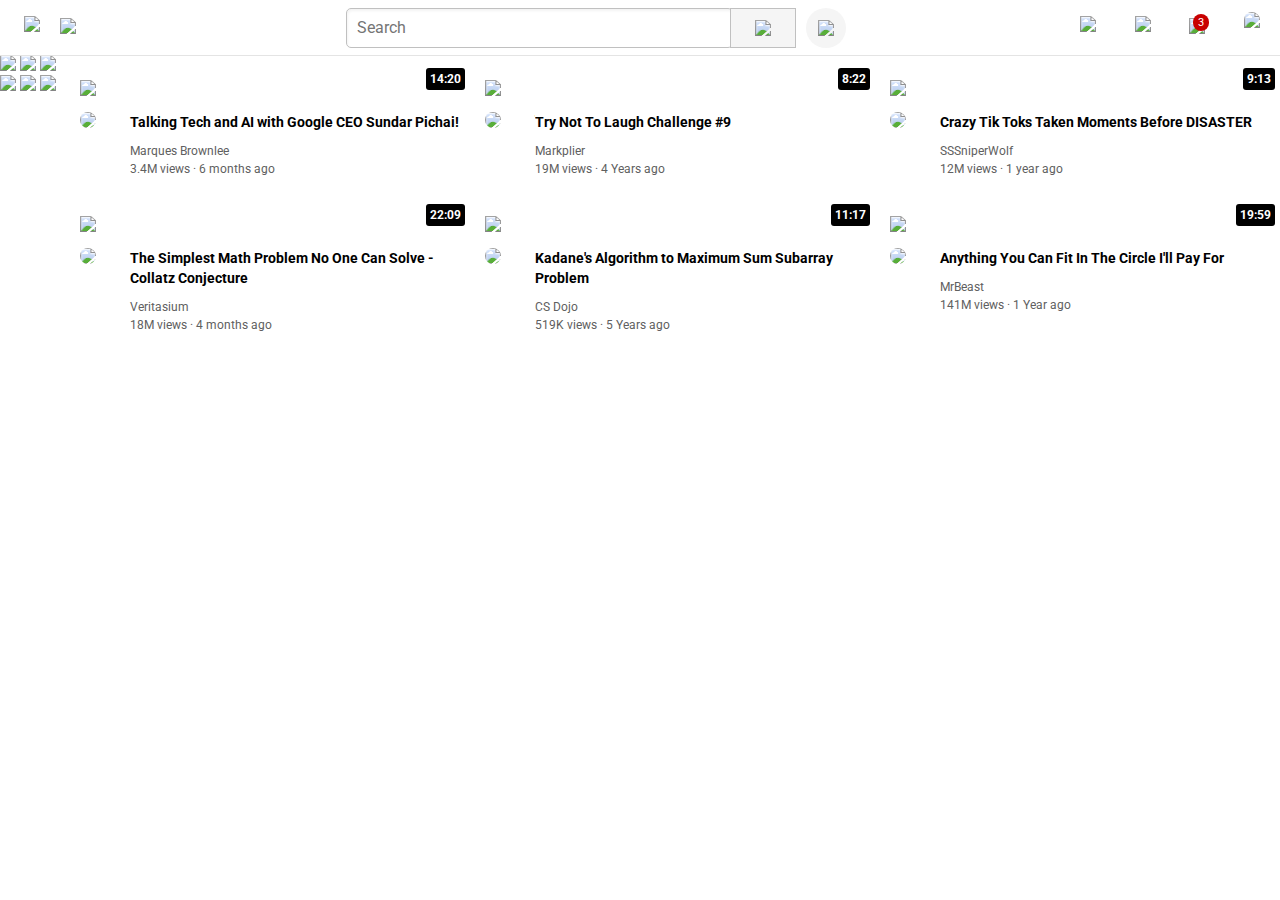
==== index.html @ 5246a758 "Worked on the positioning" ====
<!DOCTYPE html>
<html lang="en">
<head>
    <meta charset="UTF-8">
    <meta name="viewport" content="width=device-width, initial-scale=1.0">
    <title>Youtube.com</title>

    <link rel="preconnect" href="https://fonts.googleapis.com">
    <link rel="preconnect" href="https://fonts.gstatic.com" crossorigin>
    <link href="https://fonts.googleapis.com/css2?family=Roboto:ital,wght@0,100;0,300;0,400;0,500;0,700;0,900;1,100;1,300;1,400;1,500;1,700;1,900&display=swap" rel="stylesheet">
    <link rel="stylesheet" href="style.css">
</head>
<body>
    <div class="header">
        <div class="left-section">
            <img class="hamburger-menu" src="/Icons/hamburger-menu.svg">
            <img class="youtube-logo" src="/Icons/youtube-logo.svg">
        </div>
        <div class="middle-section">
            <input class="search-bar" type="text" placeholder="Search">
            <button class="search-button">
                <img class="search-icon" src="Icons/search.svg">
            </button>
            <button class="voice-search-button">
                <img class="voice-search-icon" src="Icons/voice-search-icon.svg">
            </button>
        </div>
        <div class="right-section">
            <img class="upload-icons" src="Icons/upload.svg">
            <img class="youtube-apps-icons" src="Icons/youtube-apps.svg">
            <div class="notifications-icons-container">
                <img class="notifications-icons" src="Icons/notifications.svg">
                <div class="notification-count">
                    3
                </div>
            </div>
            <img class="current-user-picture" src="Pictures/my-channel.jpeg">
        </div>
    </div>
    <div class="sidebar">
        <img class="home-icons" src="Icons/home.svg">
        <img class="explore-icons" src="Icons/explore.svg">
        <img class="subscriptions-icons" src="Icons/subscriptions.svg">
        <img class="originals-icons" src="Icons/originals.svg">
        <img class="youtube-music-icons" src="Icons/youtube-music.svg">
        <img class="library-icons" src="Icons/library.svg">
    </div>

    <div class="video-grid">
        <div class="video-preview">
            <div class="thumbnail-row">
                <img class="thumbnail" src="/Pictures/thumbnail-1.webp">            
                <div class="video-time">
                    14:20
                </div>
            </div>
            <div class="video-info-grid">
                <div class="channel-picture">
                    <img class="profile-picture" src="/Pictures/channel-1.jpeg">
                </div>
                <div class="video-info">
                    <div>
                        <p class="video-title">
                            Talking Tech and AI with Google CEO Sundar Pichai!
                        </p>
                    </div>
                    <div>
                        <p class="video-author">
                            Marques Brownlee
                        </p>
                    </div>
                    <div>
                        <p class="video-stats">
                            3.4M views &middot; 6 months ago
                        </p>
                    </div>
                </div>
            </div>
        </div>

        <div class="video-preview">
            <div class="thumbnail-row">
                <img class="thumbnail" src="/Pictures/thumbnail-2.webp">            
                <div class="video-time">
                    8:22
                </div>
            </div>
            <div class="video-info-grid">
                <div class="channel-picture">
                    <img class="profile-picture" src="/Pictures/channel-2.jpeg">
                </div>
                <div class="video-info">
                    <div>
                        <p class="video-title">
                            Try Not To Laugh Challenge #9
                        </p>
                    </div>
                    <div>
                        <p class="video-author">
                            Markplier
                        </p>
                    </div>
                    <div>
                        <p class="video-stats">
                            19M views &middot; 4 Years ago
                        </p>
                    </div>
                </div>
            </div>
        </div>

        <div class="video-preview">
            <div class="thumbnail-row">
                <img class="thumbnail" src="/Pictures/thumbnail-3.webp">            
                <div class="video-time">
                    9:13
                </div>
            </div>
            <div class="video-info-grid">
                <div class="channel-picture">
                    <img class="profile-picture" src="/Pictures/channel-3.jpeg">
                </div>
                <div class="video-info">
                    <div>
                        <p class="video-title">
                            Crazy Tik Toks Taken Moments Before DISASTER
                        </p>
                    </div>
                    <div>
                        <p class="video-author">
                            SSSniperWolf
                        </p>
                    </div>
                    <div>
                        <p class="video-stats">
                            12M views &middot; 1 year ago
                        </p>
                    </div>
                </div>
            </div>
        </div>

        <div class="video-preview">
            <div class="thumbnail-row">
                <img class="thumbnail" src="/Pictures/thumbnail-4.webp">            
                <div class="video-time">
                    22:09
                </div>
            </div>
            <div class="video-info-grid">
                <div class="channel-picture">
                    <img class="profile-picture" src="/Pictures/channel-4.jpeg">
                </div>
                <div class="video-info">
                    <div>
                        <p class="video-title">
                            The Simplest Math Problem No One Can Solve - Collatz Conjecture
                        </p>
                    </div>
                    <div>
                        <p class="video-author">
                            Veritasium
                        </p>
                    </div>
                    <div>
                        <p class="video-stats">
                            18M views &middot; 4 months ago
                        </p>
                    </div>
                </div>
            </div>
        </div>

        <div class="video-preview">
            <div class="thumbnail-row">
                <img class="thumbnail" src="/Pictures/thumbnail-5.webp">            
                <div class="video-time">
                    11:17
                </div>
            </div>
            <div class="video-info-grid">
                <div class="channel-picture">
                    <img class="profile-picture" src="/Pictures/channel-5.jpeg">
                </div>
                <div class="video-info">
                    <div>
                        <p class="video-title">
                            Kadane's Algorithm to Maximum Sum Subarray Problem
                        </p>
                    </div>
                    <div>
                        <p class="video-author">
                            CS Dojo
                        </p>
                    </div>
                    <div>
                        <p class="video-stats">
                            519K views &middot; 5 Years ago
                        </p>
                    </div>
                </div>
            </div>
        </div>

        <div class="video-preview">
            <div class="thumbnail-row">
                <img class="thumbnail" src="/Pictures/thumbnail-6.webp">            
                <div class="video-time">
                    19:59
                </div>
            </div>
            <div class="video-info-grid">
                <div class="channel-picture">
                    <img class="profile-picture" src="/Pictures/channel-6.jpeg">
                </div>
                <div class="video-info">
                    <div>
                        <p class="video-title">
                            Anything You Can Fit In The Circle I'll Pay For
                        </p>
                    </div>
                    <div>
                        <p class="video-author">
                            MrBeast
                        </p>
                    </div>
                    <div>
                        <p class="video-stats">
                            141M views &middot; 1 Year ago
                        </p>
                    </div>
                </div>
            </div>
        </div>
    </div>
</body>
</html>
---- style.css ----
p{
    font-family: Roboto, Arial, Helvetica, sans-serif;
    margin-top: 0;
    margin-bottom: 0;
}

body{
    margin: 0;
    padding-top: 80px;
    padding-left: 80px;
}

.thumbnail{
    width: 100%;  
}

.video-grid{
    display: grid;
    grid-template-columns: 1fr 1fr 1fr;
    column-gap: 15px;
    row-gap: 40px;
}

.video-title{
    margin-top: 0;
    font-size: 14px;
    font-weight: bold;
    line-height: 20px;
    margin-bottom: 12px;
}

.video-author{
   font-size: 12px;
   color: rgb(96, 96, 96);
   margin-bottom: 4px;
}

.video-stats{ 
    font-size: 12px;
    color: rgb(96, 96, 96);
}

.video-info-grid{
       display: grid;
       grid-template-columns: 50px 1fr;
}

.profile-picture{
    width: 40px;
    border-radius: 20px;
}

.thumbnail-row{
    margin-bottom: 12px;
    position: relative;
}

.video-time{
    font-family: Roboto, Arial;
    font-size: 12px;
    font-weight: bold;
    background-color: black;
    padding-top: 4px;
    padding-bottom: 4px;
    padding-left: 4px;
    padding-right: 4px;
    color: white;
    position: absolute;
    bottom: 10px;
    right: 5px;
    border-radius: 3px;
}

.header{
    height: 55px;
    display: flex;
    flex-direction: row;
    justify-content: space-between;
    position: fixed;
    top: 0px;
    left: 0px;
    right: 0px;
    background-color: white;
    border-bottom-width: 1px;
    border-bottom-style: solid;
    border-bottom-color: rgb(228, 228, 228);
    z-index: 50;
}

.left-section{
    display: flex;
    align-items: center;
}

.hamburger-menu{
    height: 24px;
    margin-left: 24px;
    margin-right: 20px;
}

.youtube-logo{
    height: 20px;
}

.middle-section{
    flex: 1;
    margin-left: 70px;
    margin-right: 35px;
    max-width: 500px;
    display: flex;
    align-items: center;
}

.search-bar{
    flex: 1;
    height: 36px;
    padding-left: 10px;
    font-size: 16px;
    border-width: 1px;
    border-style: solid;
    border-color: rgb(192, 192, 192);
    border-radius: 5px;
    box-shadow: inset 1px 2px 3px rgba(0, 0, 0, 0.05);
    width: 0;
}

.search-bar::placeholder{
    font-family: Roboto, Arial;
    font-size: 16px;
}

.search-button{
    height: 40px;
    width: 66px;
    background-color: rgb(245, 245, 245);
    border-width: 1px;
    border-style: solid;
    border-color: rgb(192, 192, 192);
    margin-left: -3px;
    margin-right: 10px;
}

.search-icon{
    height: 25px;
    margin-top: 4px;
}

.voice-search-button{
    height: 40px;
    width: 40px;
    background-color: rgb(245, 245, 245);
    border: none;
    border-radius: 20px;
}

.voice-search-icon{
    height: 25px;
    margin-top: 4px;
}

.right-section{
    width: 180px;
    margin-right: 20px;
    display: flex;
    align-items: center;
    justify-content: space-between;
    flex-shrink: 0;
}

.upload-icons{
    height: 24px;
}

.youtube-apps-icons{
    height: 24px;
}

.notifications-icons{
    height: 24px;
}

.notifications-icons-container{
    position: relative;
}

.notification-count{
    font-family: Roboto, Arial;
    font-size: 11px;
    background-color: rgb(200, 0, 0);
    color: white;
    position: absolute;
    top: -4px;
    right: -4px;
    padding-left: 5px;
    padding-right: 5px;
    padding-top: 2px;
    padding-bottom: 2px;
    border-radius: 10px;
}

.current-user-picture{
    height: 32px;
    border-radius: 16px;
    cursor: pointer;
}

.sidebar{
    background-color: white;
    position: fixed;
    left: 0;
    bottom: 0;
    top: 55px;
    width: 72px;
}

.home-icons{
    height: 24px;
}

.explore-icons{
    height: 24px;
}

.subscriptions-icons{
    height: 24px;
}
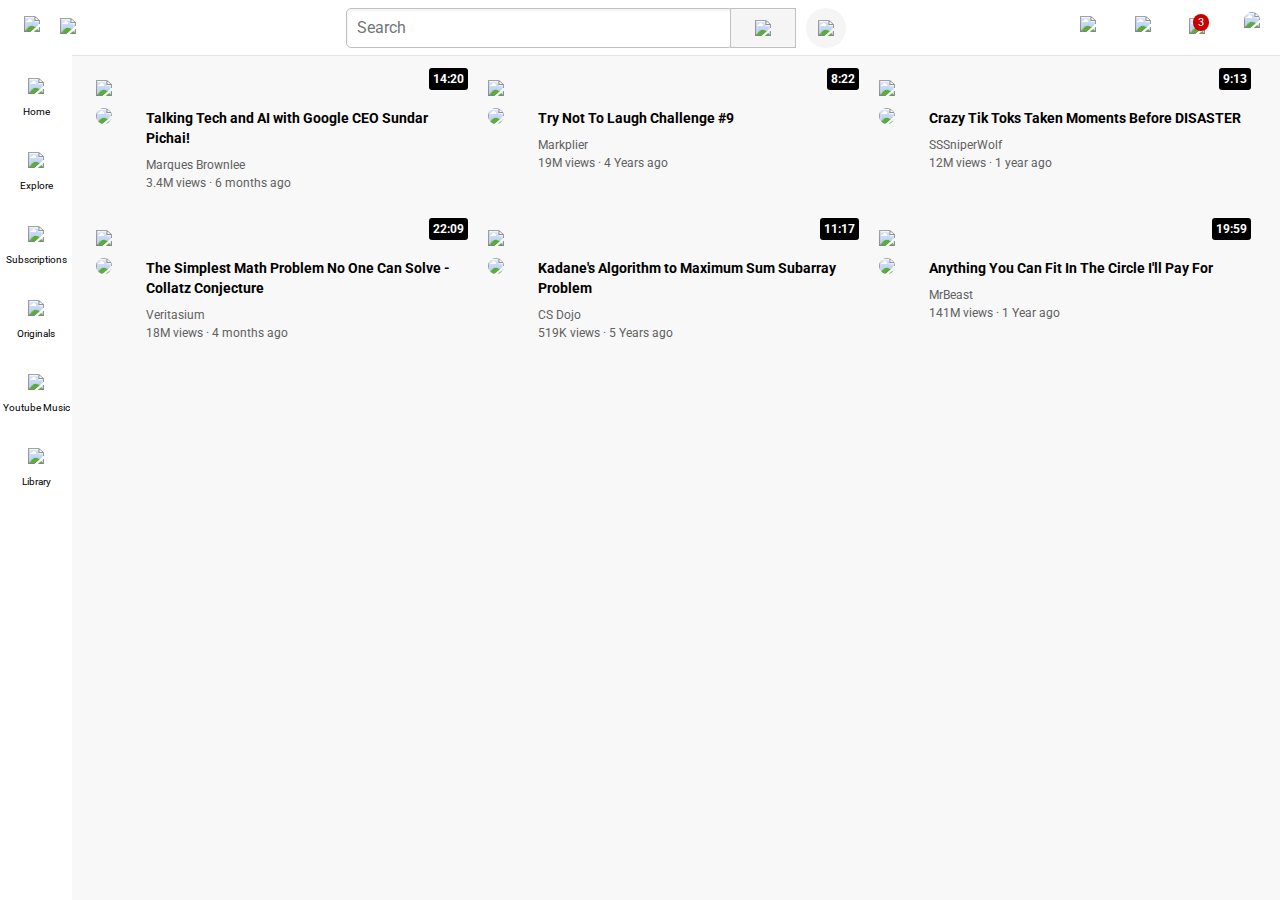
==== commit 81cbc722: "Done with sidebar" ====
--- a/index.html
+++ b/index.html
@@ -38,12 +38,42 @@
         </div>
     </div>
     <div class="sidebar">
-        <img class="home-icons" src="Icons/home.svg">
-        <img class="explore-icons" src="Icons/explore.svg">
-        <img class="subscriptions-icons" src="Icons/subscriptions.svg">
-        <img class="originals-icons" src="Icons/originals.svg">
-        <img class="youtube-music-icons" src="Icons/youtube-music.svg">
-        <img class="library-icons" src="Icons/library.svg">
+        <div class="sidebar-link">
+            <img src="Icons/home.svg">
+            <div>
+                Home
+            </div>
+        </div>
+        <div class="sidebar-link">
+            <img src="Icons/explore.svg">
+            <div>
+                Explore
+            </div>
+        </div>
+        <div class="sidebar-link">
+            <img src="Icons/subscriptions.svg">
+            <div>
+                Subscriptions
+            </div>
+        </div>
+        <div class="sidebar-link">
+            <img src="Icons/originals.svg">
+            <div>
+                Originals
+            </div>
+        </div>
+        <div class="sidebar-link">
+            <img src="Icons/youtube-music.svg">
+            <div>
+                Youtube Music
+            </div>
+        </div>
+        <div class="sidebar-link">
+            <img src="Icons/library.svg">
+            <div>
+                Library
+            </div>
+        </div>
     </div>
 
     <div class="video-grid">
--- a/style.css
+++ b/style.css
@@ -7,7 +7,9 @@
 body{
     margin: 0;
     padding-top: 80px;
-    padding-left: 80px;
+    padding-left: 96px;
+    padding-right: 24px;
+    background-color: rgb(248, 248, 248);
 }
 
 .thumbnail{
@@ -26,7 +28,7 @@
     font-size: 14px;
     font-weight: bold;
     line-height: 20px;
-    margin-bottom: 12px;
+    margin-bottom: 10px;
 }
 
 .video-author{
@@ -46,12 +48,12 @@
 }
 
 .profile-picture{
-    width: 40px;
+    width: 36px;
     border-radius: 20px;
 }
 
 .thumbnail-row{
-    margin-bottom: 12px;
+    margin-bottom: 8px;
     position: relative;
 }
 
@@ -211,6 +213,31 @@
     bottom: 0;
     top: 55px;
     width: 72px;
+    z-index: 200;
+    padding-top: 5px;
+}
+
+.sidebar-link{
+    height: 74px;
+    display: flex;
+    flex-direction: column; /*This allows us to display the sidebar vertically*/
+    justify-content: center; /*Horizontal centering*/
+    align-items: center; /*Vertical centering*/
+    cursor: pointer;
+}
+
+.sidebar-link:hover{
+    background-color: rgb(235, 235, 235);
+}
+
+.sidebar-link img{
+    height: 24px;
+    margin-bottom: 4px;
+}
+
+.sidebar-link div{
+    font-family: Roboto, Arial;
+    font-size: 10px;
 }
 
 .home-icons{
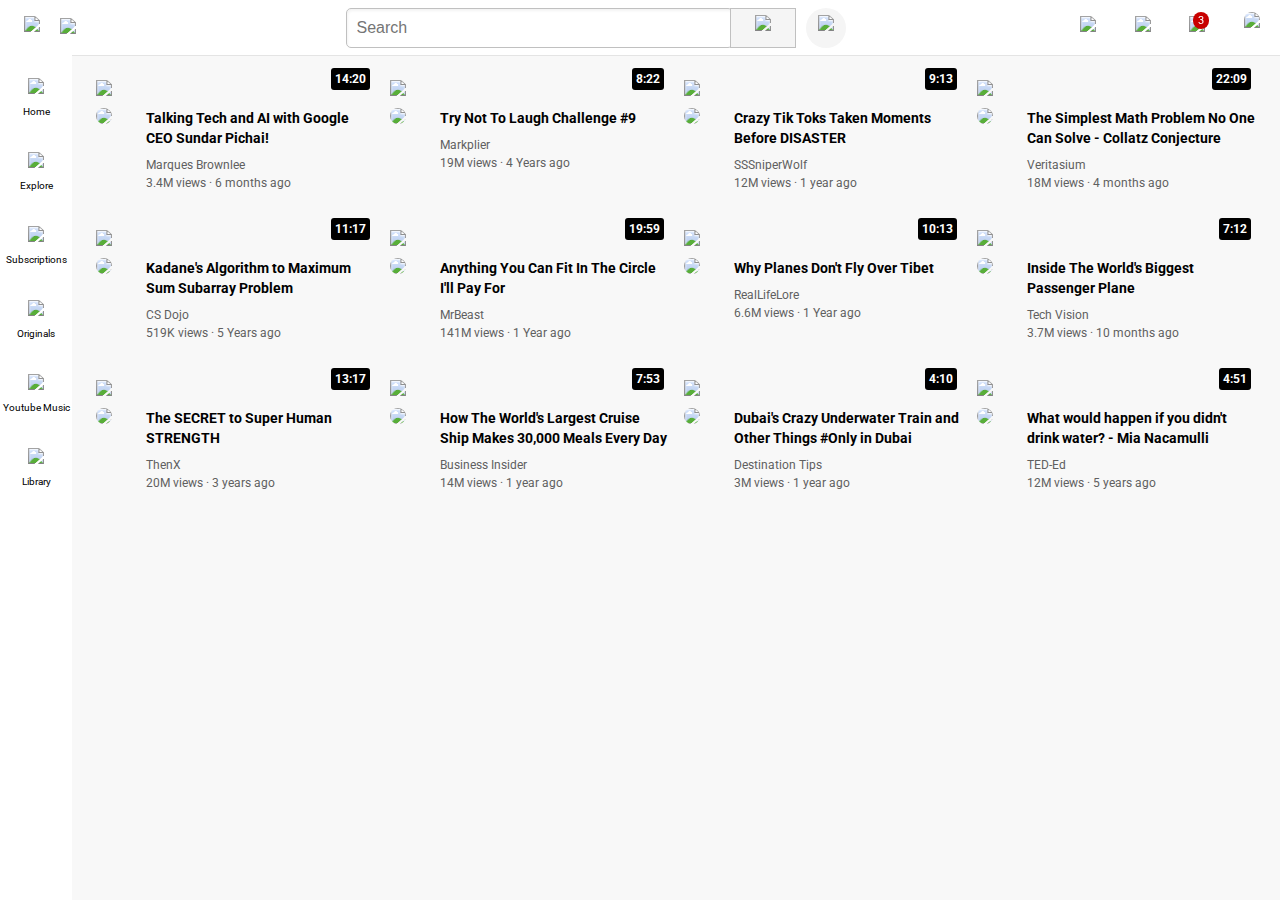
==== commit 233f64c1: "Done yaaaay" ====
--- a/index.html
+++ b/index.html
@@ -11,7 +11,7 @@
     <link rel="stylesheet" href="style.css">
 </head>
 <body>
-    <div class="header">
+    <header class="header">
         <div class="left-section">
             <img class="hamburger-menu" src="/Icons/hamburger-menu.svg">
             <img class="youtube-logo" src="/Icons/youtube-logo.svg">
@@ -20,24 +20,34 @@
             <input class="search-bar" type="text" placeholder="Search">
             <button class="search-button">
                 <img class="search-icon" src="Icons/search.svg">
+                <div class="tooltip">Search</div>
             </button>
+            <!--Put position absolute inside position relative-->
             <button class="voice-search-button">
                 <img class="voice-search-icon" src="Icons/voice-search-icon.svg">
+                <div class="tooltip">Search with your voice</div>
             </button>
         </div>
         <div class="right-section">
-            <img class="upload-icons" src="Icons/upload.svg">
-            <img class="youtube-apps-icons" src="Icons/youtube-apps.svg">
+            <div class="upload-container">
+                <img class="upload-icons" src="Icons/upload.svg">
+                <div class="tooltip">Create</div>
+            </div>
+            <div class="youtube-apps-icons-container">
+                <img class="youtube-apps-icons" src="Icons/youtube-apps.svg">
+                <div class="tooltip">Youtube Apps</div>
+            </div>
             <div class="notifications-icons-container">
                 <img class="notifications-icons" src="Icons/notifications.svg">
                 <div class="notification-count">
                     3
                 </div>
+                <div class="tooltip">Notifications</div>
             </div>
             <img class="current-user-picture" src="Pictures/my-channel.jpeg">
         </div>
-    </div>
-    <div class="sidebar">
+    </header>
+    <nav class="sidebar">
         <div class="sidebar-link">
             <img src="Icons/home.svg">
             <div>
@@ -74,194 +84,384 @@
                 Library
             </div>
         </div>
-    </div>
-
-    <div class="video-grid">
-        <div class="video-preview">
-            <div class="thumbnail-row">
-                <img class="thumbnail" src="/Pictures/thumbnail-1.webp">            
-                <div class="video-time">
-                    14:20
-                </div>
-            </div>
-            <div class="video-info-grid">
-                <div class="channel-picture">
-                    <img class="profile-picture" src="/Pictures/channel-1.jpeg">
-                </div>
-                <div class="video-info">
-                    <div>
-                        <p class="video-title">
-                            Talking Tech and AI with Google CEO Sundar Pichai!
-                        </p>
-                    </div>
-                    <div>
-                        <p class="video-author">
-                            Marques Brownlee
-                        </p>
-                    </div>
-                    <div>
-                        <p class="video-stats">
-                            3.4M views &middot; 6 months ago
-                        </p>
-                    </div>
-                </div>
-            </div>
-        </div>
-
-        <div class="video-preview">
-            <div class="thumbnail-row">
-                <img class="thumbnail" src="/Pictures/thumbnail-2.webp">            
-                <div class="video-time">
-                    8:22
-                </div>
-            </div>
-            <div class="video-info-grid">
-                <div class="channel-picture">
-                    <img class="profile-picture" src="/Pictures/channel-2.jpeg">
-                </div>
-                <div class="video-info">
-                    <div>
-                        <p class="video-title">
-                            Try Not To Laugh Challenge #9
-                        </p>
-                    </div>
-                    <div>
-                        <p class="video-author">
-                            Markplier
-                        </p>
-                    </div>
-                    <div>
-                        <p class="video-stats">
-                            19M views &middot; 4 Years ago
-                        </p>
-                    </div>
-                </div>
-            </div>
-        </div>
-
-        <div class="video-preview">
-            <div class="thumbnail-row">
-                <img class="thumbnail" src="/Pictures/thumbnail-3.webp">            
-                <div class="video-time">
-                    9:13
-                </div>
-            </div>
-            <div class="video-info-grid">
-                <div class="channel-picture">
-                    <img class="profile-picture" src="/Pictures/channel-3.jpeg">
-                </div>
-                <div class="video-info">
-                    <div>
-                        <p class="video-title">
-                            Crazy Tik Toks Taken Moments Before DISASTER
-                        </p>
-                    </div>
-                    <div>
-                        <p class="video-author">
-                            SSSniperWolf
-                        </p>
-                    </div>
-                    <div>
-                        <p class="video-stats">
-                            12M views &middot; 1 year ago
-                        </p>
-                    </div>
-                </div>
-            </div>
-        </div>
-
-        <div class="video-preview">
-            <div class="thumbnail-row">
-                <img class="thumbnail" src="/Pictures/thumbnail-4.webp">            
-                <div class="video-time">
-                    22:09
-                </div>
-            </div>
-            <div class="video-info-grid">
-                <div class="channel-picture">
-                    <img class="profile-picture" src="/Pictures/channel-4.jpeg">
-                </div>
-                <div class="video-info">
-                    <div>
-                        <p class="video-title">
-                            The Simplest Math Problem No One Can Solve - Collatz Conjecture
-                        </p>
-                    </div>
-                    <div>
-                        <p class="video-author">
-                            Veritasium
-                        </p>
-                    </div>
-                    <div>
-                        <p class="video-stats">
-                            18M views &middot; 4 months ago
-                        </p>
-                    </div>
-                </div>
-            </div>
-        </div>
-
-        <div class="video-preview">
-            <div class="thumbnail-row">
-                <img class="thumbnail" src="/Pictures/thumbnail-5.webp">            
-                <div class="video-time">
-                    11:17
-                </div>
-            </div>
-            <div class="video-info-grid">
-                <div class="channel-picture">
-                    <img class="profile-picture" src="/Pictures/channel-5.jpeg">
-                </div>
-                <div class="video-info">
-                    <div>
-                        <p class="video-title">
-                            Kadane's Algorithm to Maximum Sum Subarray Problem
-                        </p>
-                    </div>
-                    <div>
-                        <p class="video-author">
-                            CS Dojo
-                        </p>
-                    </div>
-                    <div>
-                        <p class="video-stats">
-                            519K views &middot; 5 Years ago
-                        </p>
-                    </div>
-                </div>
-            </div>
-        </div>
-
-        <div class="video-preview">
-            <div class="thumbnail-row">
-                <img class="thumbnail" src="/Pictures/thumbnail-6.webp">            
-                <div class="video-time">
-                    19:59
-                </div>
-            </div>
-            <div class="video-info-grid">
-                <div class="channel-picture">
-                    <img class="profile-picture" src="/Pictures/channel-6.jpeg">
-                </div>
-                <div class="video-info">
-                    <div>
-                        <p class="video-title">
-                            Anything You Can Fit In The Circle I'll Pay For
-                        </p>
-                    </div>
-                    <div>
-                        <p class="video-author">
-                            MrBeast
-                        </p>
-                    </div>
-                    <div>
-                        <p class="video-stats">
-                            141M views &middot; 1 Year ago
-                        </p>
-                    </div>
-                </div>
-            </div>
-        </div>
-    </div>
+    </nav>
+    <main>
+        <section class="video-grid">
+            <div class="video-preview">
+                <div class="thumbnail-row">
+                    <img class="thumbnail" src="/Pictures/thumbnail-1.webp">            
+                    <div class="video-time">
+                        14:20
+                    </div>
+                </div>
+                <div class="video-info-grid">
+                    <div class="channel-picture">
+                        <img class="profile-picture" src="/Pictures/channel-1.jpeg">
+                    </div>
+                    <div class="video-info">
+                        <div>
+                            <p class="video-title">
+                                Talking Tech and AI with Google CEO Sundar Pichai!
+                            </p>
+                        </div>
+                        <div>
+                            <p class="video-author">
+                                Marques Brownlee
+                            </p>
+                        </div>
+                        <div>
+                            <p class="video-stats">
+                                3.4M views &middot; 6 months ago
+                            </p>
+                        </div>
+                    </div>
+                </div>
+            </div>
+    
+            <div class="video-preview">
+                <div class="thumbnail-row">
+                    <img class="thumbnail" src="/Pictures/thumbnail-2.webp">            
+                    <div class="video-time">
+                        8:22
+                    </div>
+                </div>
+                <div class="video-info-grid">
+                    <div class="channel-picture">
+                        <img class="profile-picture" src="/Pictures/channel-2.jpeg">
+                    </div>
+                    <div class="video-info">
+                        <div>
+                            <p class="video-title">
+                                Try Not To Laugh Challenge #9
+                            </p>
+                        </div>
+                        <div>
+                            <p class="video-author">
+                                Markplier
+                            </p>
+                        </div>
+                        <div>
+                            <p class="video-stats">
+                                19M views &middot; 4 Years ago
+                            </p>
+                        </div>
+                    </div>
+                </div>
+            </div>
+    
+            <div class="video-preview">
+                <div class="thumbnail-row">
+                    <img class="thumbnail" src="/Pictures/thumbnail-3.webp">            
+                    <div class="video-time">
+                        9:13
+                    </div>
+                </div>
+                <div class="video-info-grid">
+                    <div class="channel-picture">
+                        <img class="profile-picture" src="/Pictures/channel-3.jpeg">
+                    </div>
+                    <div class="video-info">
+                        <div>
+                            <p class="video-title">
+                                Crazy Tik Toks Taken Moments Before DISASTER
+                            </p>
+                        </div>
+                        <div>
+                            <p class="video-author">
+                                SSSniperWolf
+                            </p>
+                        </div>
+                        <div>
+                            <p class="video-stats">
+                                12M views &middot; 1 year ago
+                            </p>
+                        </div>
+                    </div>
+                </div>
+            </div>
+    
+            <div class="video-preview">
+                <div class="thumbnail-row">
+                    <img class="thumbnail" src="/Pictures/thumbnail-4.webp">            
+                    <div class="video-time">
+                        22:09
+                    </div>
+                </div>
+                <div class="video-info-grid">
+                    <div class="channel-picture">
+                        <img class="profile-picture" src="/Pictures/channel-4.jpeg">
+                    </div>
+                    <div class="video-info">
+                        <div>
+                            <p class="video-title">
+                                The Simplest Math Problem No One Can Solve - Collatz Conjecture
+                            </p>
+                        </div>
+                        <div>
+                            <p class="video-author">
+                                Veritasium
+                            </p>
+                        </div>
+                        <div>
+                            <p class="video-stats">
+                                18M views &middot; 4 months ago
+                            </p>
+                        </div>
+                    </div>
+                </div>
+            </div>
+    
+            <div class="video-preview">
+                <div class="thumbnail-row">
+                    <img class="thumbnail" src="/Pictures/thumbnail-5.webp">            
+                    <div class="video-time">
+                        11:17
+                    </div>
+                </div>
+                <div class="video-info-grid">
+                    <div class="channel-picture">
+                        <img class="profile-picture" src="/Pictures/channel-5.jpeg">
+                    </div>
+                    <div class="video-info">
+                        <div>
+                            <p class="video-title">
+                                Kadane's Algorithm to Maximum Sum Subarray Problem
+                            </p>
+                        </div>
+                        <div>
+                            <p class="video-author">
+                                CS Dojo
+                            </p>
+                        </div>
+                        <div>
+                            <p class="video-stats">
+                                519K views &middot; 5 Years ago
+                            </p>
+                        </div>
+                    </div>
+                </div>
+            </div>
+    
+            <div class="video-preview">
+                <div class="thumbnail-row">
+                    <img class="thumbnail" src="/Pictures/thumbnail-6.webp">            
+                    <div class="video-time">
+                        19:59
+                    </div>
+                </div>
+                <div class="video-info-grid">
+                    <div class="channel-picture">
+                        <img class="profile-picture" src="/Pictures/channel-6.jpeg">
+                    </div>
+                    <div class="video-info">
+                        <div>
+                            <p class="video-title">
+                                Anything You Can Fit In The Circle I'll Pay For
+                            </p>
+                        </div>
+                        <div>
+                            <p class="video-author">
+                                MrBeast
+                            </p>
+                        </div>
+                        <div>
+                            <p class="video-stats">
+                                141M views &middot; 1 Year ago
+                            </p>
+                        </div>
+                    </div>
+                </div>
+            </div>
+    
+            <div class="video-preview">
+                <div class="thumbnail-row">
+                    <img class="thumbnail" src="/Pictures/thumbnail-7.webp">            
+                    <div class="video-time">
+                        10:13
+                    </div>
+                </div>
+                <div class="video-info-grid">
+                    <div class="channel-picture">
+                        <img class="profile-picture" src="/Pictures/channel-7.jpeg">
+                    </div>
+                    <div class="video-info">
+                        <div>
+                            <p class="video-title">
+                                Why Planes Don't Fly Over Tibet
+                            </p>
+                        </div>
+                        <div>
+                            <p class="video-author">
+                                RealLifeLore
+                            </p>
+                        </div>
+                        <div>
+                            <p class="video-stats">
+                                6.6M views &middot; 1 Year ago
+                            </p>
+                        </div>
+                    </div>
+                </div>
+            </div>
+    
+            <div class="video-preview">
+                <div class="thumbnail-row">
+                    <img class="thumbnail" src="/Pictures/thumbnail-8.webp">            
+                    <div class="video-time">
+                        7:12
+                    </div>
+                </div>
+                <div class="video-info-grid">
+                    <div class="channel-picture">
+                        <img class="profile-picture" src="/Pictures/channel-8.jpeg">
+                    </div>
+                    <div class="video-info">
+                        <div>
+                            <p class="video-title">
+                                Inside The World's Biggest Passenger Plane
+                            </p>
+                        </div>
+                        <div>
+                            <p class="video-author">
+                                Tech Vision
+                            </p>
+                        </div>
+                        <div>
+                            <p class="video-stats">
+                                3.7M views &middot; 10 months ago
+                            </p>
+                        </div>
+                    </div>
+                </div>
+            </div>
+    
+            <div class="video-preview">
+                <div class="thumbnail-row">
+                    <img class="thumbnail" src="/Pictures/thumbnail-9.webp">            
+                    <div class="video-time">
+                        13:17
+                    </div>
+                </div>
+                <div class="video-info-grid">
+                    <div class="channel-picture">
+                        <img class="profile-picture" src="/Pictures/channel-9.jpeg">
+                    </div>
+                    <div class="video-info">
+                        <div>
+                            <p class="video-title">
+                                The SECRET to Super Human STRENGTH
+                            </p>
+                        </div>
+                        <div>
+                            <p class="video-author">
+                                ThenX
+                            </p>
+                        </div>
+                        <div>
+                            <p class="video-stats">
+                                20M views &middot; 3 years ago
+                            </p>
+                        </div>
+                    </div>
+                </div>
+            </div>
+    
+            <div class="video-preview">
+                <div class="thumbnail-row">
+                    <img class="thumbnail" src="/Pictures/thumbnail-10.webp">            
+                    <div class="video-time">
+                        7:53
+                    </div>
+                </div>
+                <div class="video-info-grid">
+                    <div class="channel-picture">
+                        <img class="profile-picture" src="/Pictures/channel-10.jpeg">
+                    </div>
+                    <div class="video-info">
+                        <div>
+                            <p class="video-title">
+                                How The World's Largest Cruise Ship Makes 30,000 Meals Every Day
+                            </p>
+                        </div>
+                        <div>
+                            <p class="video-author">
+                                Business Insider
+                            </p>
+                        </div>
+                        <div>
+                            <p class="video-stats">
+                                14M views &middot; 1 year ago
+                            </p>
+                        </div>
+                    </div>
+                </div>
+            </div>
+    
+            <div class="video-preview">
+                <div class="thumbnail-row">
+                    <img class="thumbnail" src="/Pictures/thumbnail-11.webp">            
+                    <div class="video-time">
+                        4:10
+                    </div>
+                </div>
+                <div class="video-info-grid">
+                    <div class="channel-picture">
+                        <img class="profile-picture" src="/Pictures/channel-11.jpeg">
+                    </div>
+                    <div class="video-info">
+                        <div>
+                            <p class="video-title">
+                                Dubai's Crazy Underwater Train and Other Things #Only in Dubai
+                            </p>
+                        </div>
+                        <div>
+                            <p class="video-author">
+                                Destination Tips
+                            </p>
+                        </div>
+                        <div>
+                            <p class="video-stats">
+                                3M views &middot; 1 year ago
+                            </p>
+                        </div>
+                    </div>
+                </div>
+            </div>
+    
+            <div class="video-preview">
+                <div class="thumbnail-row">
+                    <img class="thumbnail" src="/Pictures/thumbnail-12.webp">            
+                    <div class="video-time">
+                        4:51
+                    </div>
+                </div>
+                <div class="video-info-grid">
+                    <div class="channel-picture">
+                        <img class="profile-picture" src="/Pictures/channel-12.jpeg">
+                    </div>
+                    <div class="video-info">
+                        <div>
+                            <p class="video-title">
+                                What would happen if you didn't drink water? - Mia Nacamulli
+                            </p>
+                        </div>
+                        <div>
+                            <p class="video-author">
+                                TED-Ed
+                            </p>
+                        </div>
+                        <div>
+                            <p class="video-stats">
+                                12M views &middot; 5 years ago
+                            </p>
+                        </div>
+                    </div>
+                </div>
+            </div>
+    
+        </section>
+    </main>
+<!--we use main, header and section because they are semantic elements
+and have meaning to screen readers, e.t.c-->
 </body>
 </html>--- a/style.css
+++ b/style.css
@@ -1,10 +1,10 @@
 p{
-    font-family: Roboto, Arial, Helvetica, sans-serif;
     margin-top: 0;
     margin-bottom: 0;
 }
 
 body{
+    font-family: Roboto, Arial;
     margin: 0;
     padding-top: 80px;
     padding-left: 96px;
@@ -22,6 +22,37 @@
     column-gap: 15px;
     row-gap: 40px;
 }
+
+/*
+For responsiveness
+if the width is less than 600px
+then it reduces the row
+*/
+@media (max-width: 900px) {
+    .video-grid{
+        grid-template-columns: 1fr 1fr;
+    }
+}
+
+@media (min-width: 899px) and (max-width: 1159px) {
+    .video-grid{
+        grid-template-columns: 1fr 1fr 1fr;
+    }
+}
+
+@media (min-width: 500px) and (max-width: 600px) {
+    .video-grid{
+        grid-template-columns: 1fr;
+    }
+}
+
+@media (min-width: 1200px) {
+    .video-grid{
+        grid-template-columns: 1fr 1fr 1fr 1fr;
+    }
+}
+
+
 
 .video-title{
     margin-top: 0;
@@ -58,14 +89,17 @@
 }
 
 .video-time{
-    font-family: Roboto, Arial;
     font-size: 12px;
     font-weight: bold;
     background-color: black;
-    padding-top: 4px;
-    padding-bottom: 4px;
-    padding-left: 4px;
-    padding-right: 4px;
+    /*
+    First value is vertical padding
+    Second value is horizontal padding
+    if you are using four values
+    then it is in the order
+    top, right, bottom, left
+    */
+    padding: 4px;
     color: white;
     position: absolute;
     bottom: 10px;
@@ -118,16 +152,13 @@
     height: 36px;
     padding-left: 10px;
     font-size: 16px;
-    border-width: 1px;
-    border-style: solid;
-    border-color: rgb(192, 192, 192);
     border-radius: 5px;
+    border: 1px solid rgb(192, 192, 192);
     box-shadow: inset 1px 2px 3px rgba(0, 0, 0, 0.05);
     width: 0;
 }
 
 .search-bar::placeholder{
-    font-family: Roboto, Arial;
     font-size: 16px;
 }
 
@@ -142,9 +173,65 @@
     margin-right: 10px;
 }
 
+.search-button, 
+.voice-search-button,
+.upload-container,
+.youtube-apps-icons-container,
+.notifications-icons-container{
+    display: flex;
+    position: relative;
+    cursor: pointer;
+    justify-content: center;/*Centers Horizontally*/
+    align-items: center;/*Centers Vertically*/
+}
+
+.search-button .tooltip, 
+.voice-search-button .tooltip,
+.upload-container .tooltip,
+.youtube-apps-icons-container .tooltip,
+.notifications-icons-container .tooltip{
+    font-size: 12px;
+    position: absolute;
+    background-color: gray;
+    color: white;
+    padding-top: 4px;
+    padding-bottom: 4px;
+    padding-left: 8px;
+    padding-right: 8px;
+    border-radius: 2px;
+    opacity: 0;
+    transition: opacity 0.35s;
+    pointer-events: none;/*This disables the effect when u hover over the tooltip*/
+    white-space: nowrap;/*This prevents the text from wrapping around*/
+}
+
+.search-button .tooltip, 
+.voice-search-button .tooltip{
+    bottom: -30px;
+}
+
+.upload-container .tooltip,
+.youtube-apps-icons-container .tooltip,
+.notifications-icons-container .tooltip{
+    bottom: -37px;
+}
+
+.search-button:hover .tooltip,
+.voice-search-button:hover .tooltip,
+.upload-container:hover .tooltip,
+.youtube-apps-icons-container:hover .tooltip,
+.notifications-icons-container:hover .tooltip{
+    opacity: 1 ;
+}
+
+/*.search-button .tooltip:hover{
+    opacity: 0;
+}
+This might also be used to disable the effect of hovering over the tooltip
+*/
+
 .search-icon{
     height: 25px;
-    margin-top: 4px;
 }
 
 .voice-search-button{
@@ -157,7 +244,6 @@
 
 .voice-search-icon{
     height: 25px;
-    margin-top: 4px;
 }
 
 .right-section{
@@ -186,7 +272,6 @@
 }
 
 .notification-count{
-    font-family: Roboto, Arial;
     font-size: 11px;
     background-color: rgb(200, 0, 0);
     color: white;
@@ -236,7 +321,6 @@
 }
 
 .sidebar-link div{
-    font-family: Roboto, Arial;
     font-size: 10px;
 }
 
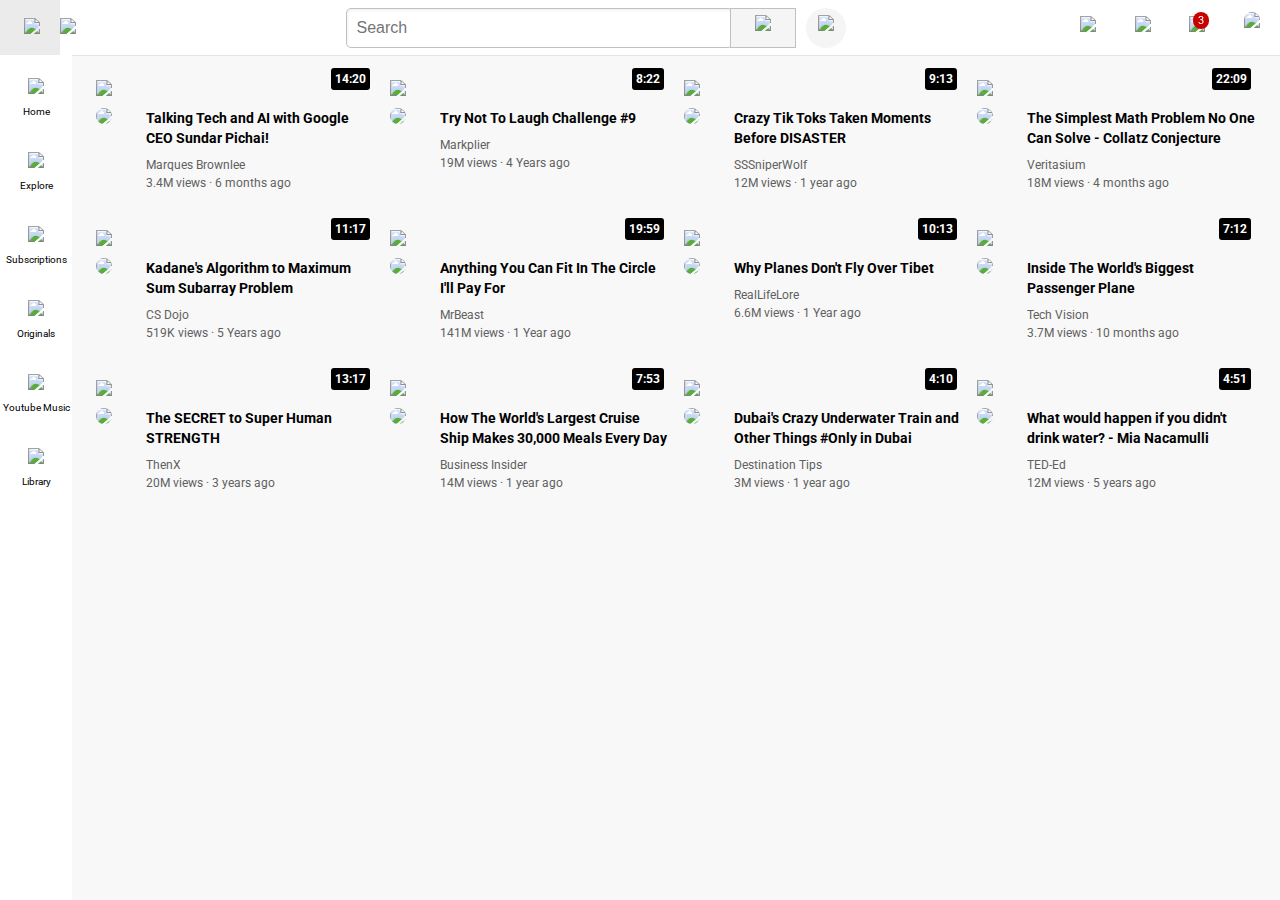
==== commit d802b188: "Added bg color when hovering over the menu bar" ====
--- a/index.html
+++ b/index.html
@@ -13,7 +13,9 @@
 <body>
     <header class="header">
         <div class="left-section">
-            <img class="hamburger-menu" src="/Icons/hamburger-menu.svg">
+            <div class="menubar">
+                <img class="hamburger-menu" src="/Icons/hamburger-menu.svg">
+            </div>
             <img class="youtube-logo" src="/Icons/youtube-logo.svg">
         </div>
         <div class="middle-section">
--- a/style.css
+++ b/style.css
@@ -132,6 +132,16 @@
     height: 24px;
     margin-left: 24px;
     margin-right: 20px;
+}
+
+.menubar{
+    cursor: pointer;
+    padding-top: 20px;
+    padding-bottom: 20px;
+}
+
+.menubar:hover{
+    background-color: rgb(235, 235, 235);
 }
 
 .youtube-logo{
